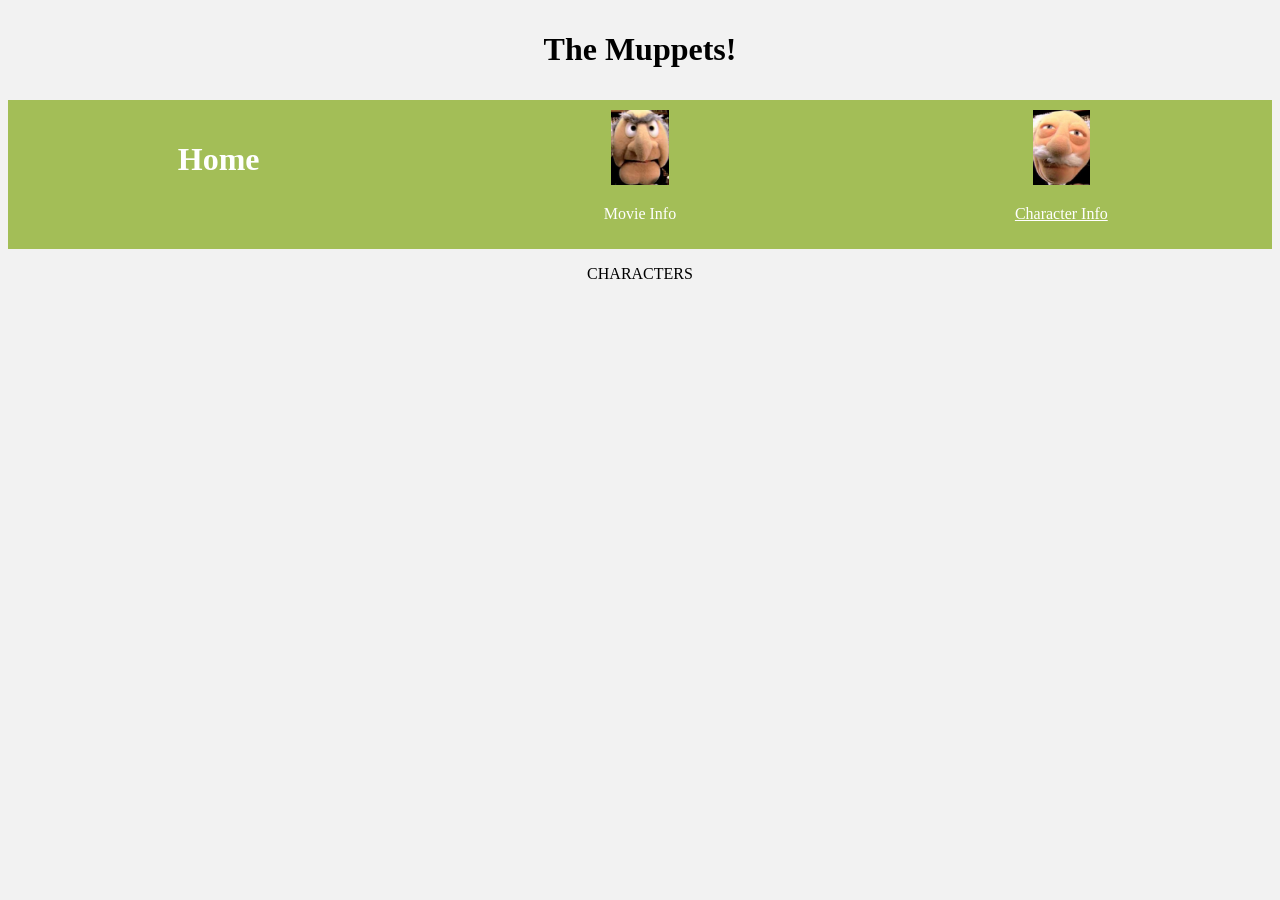
==== characters.html @ 44ce30d8 "nav bar should work now" ====
<!DOCTYPE html>
<html lang="en">
<head>
    <meta charset="UTF-8">
    <meta name="viewport" content="width=device-width, initial-scale=1.0">
    <link rel="stylesheet" type="text/css" href="styles.css">
    <title>Title</title>
</head>
<body>
    <header>
        <h1>The Muppets!</h1>
        <!-- Navigation Bar -->
        <div class="navbar">
            <a href="index.html">
                <h1>Home</h1>
            </a>

            <a href="movie_media.html" alternate="Waldorf">
                <img src="images/waldorf.jpg">
                <p>Movie Info</p>
            </a>
            <a href="#" alternate="Stadler" class="active">
                <img src="images/statler.jpg">
                <p>Character Info</p>
            </a>
        </div>
    </header>
    <p>CHARACTERS</p>

    


</body>
</html>
---- styles.css ----
/* 
Color palette:
#00385F Blue
#a3be57 Green
#F24405 orange
#F2F2F2 white
#870609 red
*/

* {
    box-sizing: border-box;
}

body {
    background-color: #F2F2F2;
    text-align: center;
}

#wow {
    background-color: cadetblue;
    font-size: 16px;
    margin: 10px;
    padding: 5px;
}

button:hover {
    background-color: lightgray;
}


/* Style the top navigation bar */
.navbar {
    display: flex;
    background-color: #a3be57;
    /* padding: 10px; */
    /* width: 100%; */
    overflow: auto;
    align-content: center;
}

/* Style the navigation bar links */
.navbar a {
    color: white;
    padding: 10px;
    text-decoration: none;
    text-align: center;
    flex: 30%;
}
.navbar img {
    height: 75px;
    /* border: 5px; */
}

/* Change color on hover */
.navbar a:hover {
    background-color: #8aa14a;
    color: black;
    flex: 30%;
    scale: 105%
}
.navbar .active {
    text-decoration: underline;
}


h1 {
    padding: 10px;
}
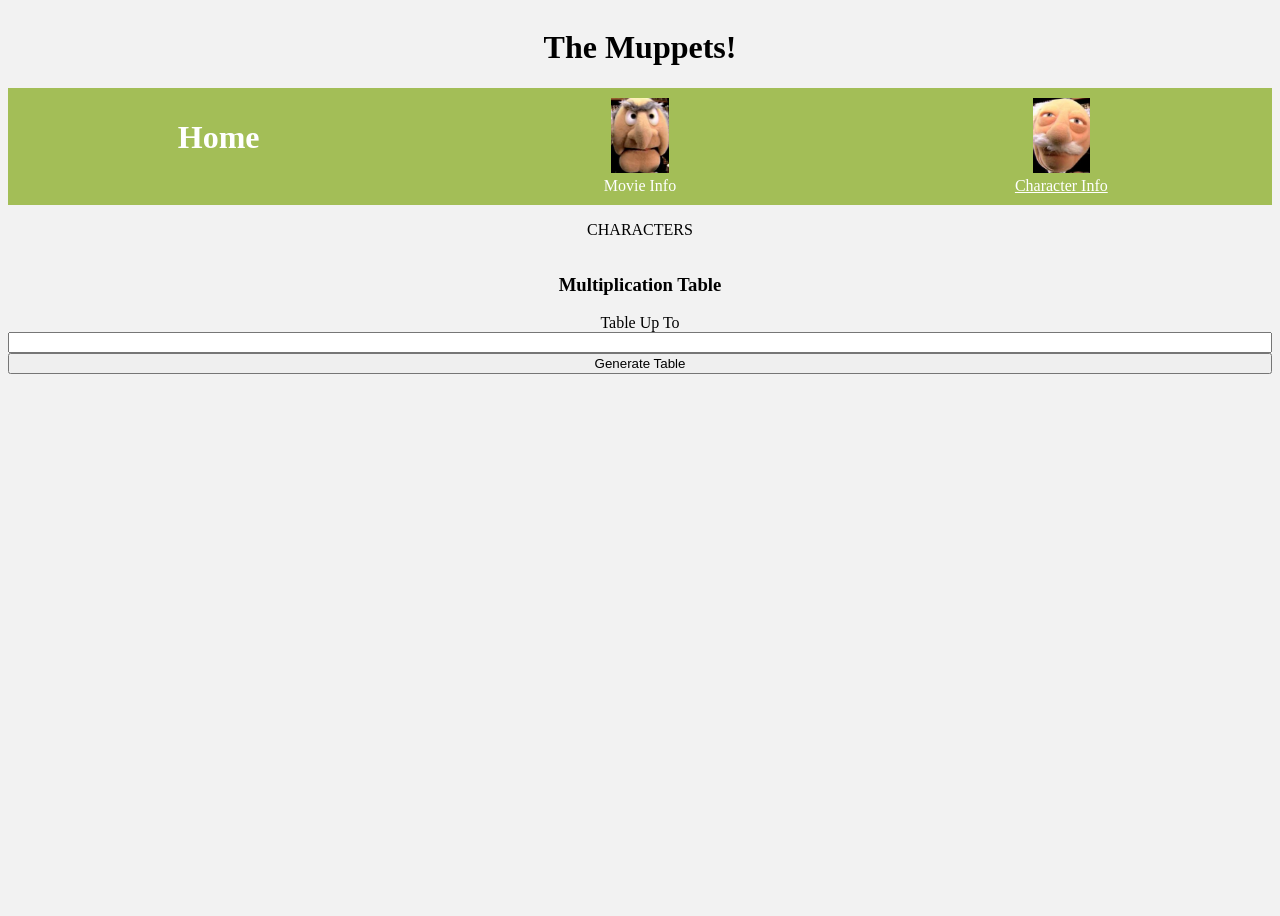
==== commit b00cdb74: "uploaded some muppet imgs" ====
--- a/characters.html
+++ b/characters.html
@@ -27,6 +27,30 @@
     </header>
     <p>CHARACTERS</p>
 
+    <script>
+            function createtable() {
+                let tableHTML = "<table>";
+                
+                for (let i=0; i <= tableMax; i++) {
+                    tableHTML += "<tr>";
+                    for (let j=1; j <= tableMax; j++) {
+                        tableHTML += "<td>" + i * j + "</td>";
+                    }
+                    tableHTML += "</tr>";
+                }   
+                                
+                tableHTML += "</table>";
+                
+                document.getElementById("multiplicationTable").innerHTML = tableHTML;
+            }
+        </script>
+        
+        <h3>Multiplication Table</h3>
+        <label for="tableMax">Table Up To</label>
+        <input type="number" id="tableMax">
+        <div id="multiplicationTable"></div>
+        <button onclick="generateMultiplicationTable()">Generate Table</button>
+
     
 
 
--- a/styles.css
+++ b/styles.css
@@ -7,13 +7,16 @@
 #870609 red
 */
 
-* {
+/* * {
     box-sizing: border-box;
-}
+} */
 
 body {
     background-color: #F2F2F2;
     text-align: center;
+    display: flex;
+    flex-direction: column;
+    min-height:100svh;
 }
 
 #wow {
@@ -35,7 +38,8 @@
     /* padding: 10px; */
     /* width: 100%; */
     overflow: auto;
-    align-content: center;
+    /* align-content: center; */
+
 }
 
 /* Style the navigation bar links */
@@ -48,22 +52,31 @@
 }
 .navbar img {
     height: 75px;
-    /* border: 5px; */
 }
 
 /* Change color on hover */
 .navbar a:hover {
     background-color: #8aa14a;
     color: black;
-    flex: 30%;
+    /* flex: 30%; */
     scale: 105%
 }
 .navbar .active {
     text-decoration: underline;
 }
 
-
-h1 {
-    padding: 10px;
+.navbar p {
+    padding: 0;
+    margin: 0;
 }
 
+.home {
+    align-content: center;
+}
+
+footer {
+    background-color: #00385F;
+    color: lightgray;
+    margin-top: auto;
+    font-size: 12px;
+}
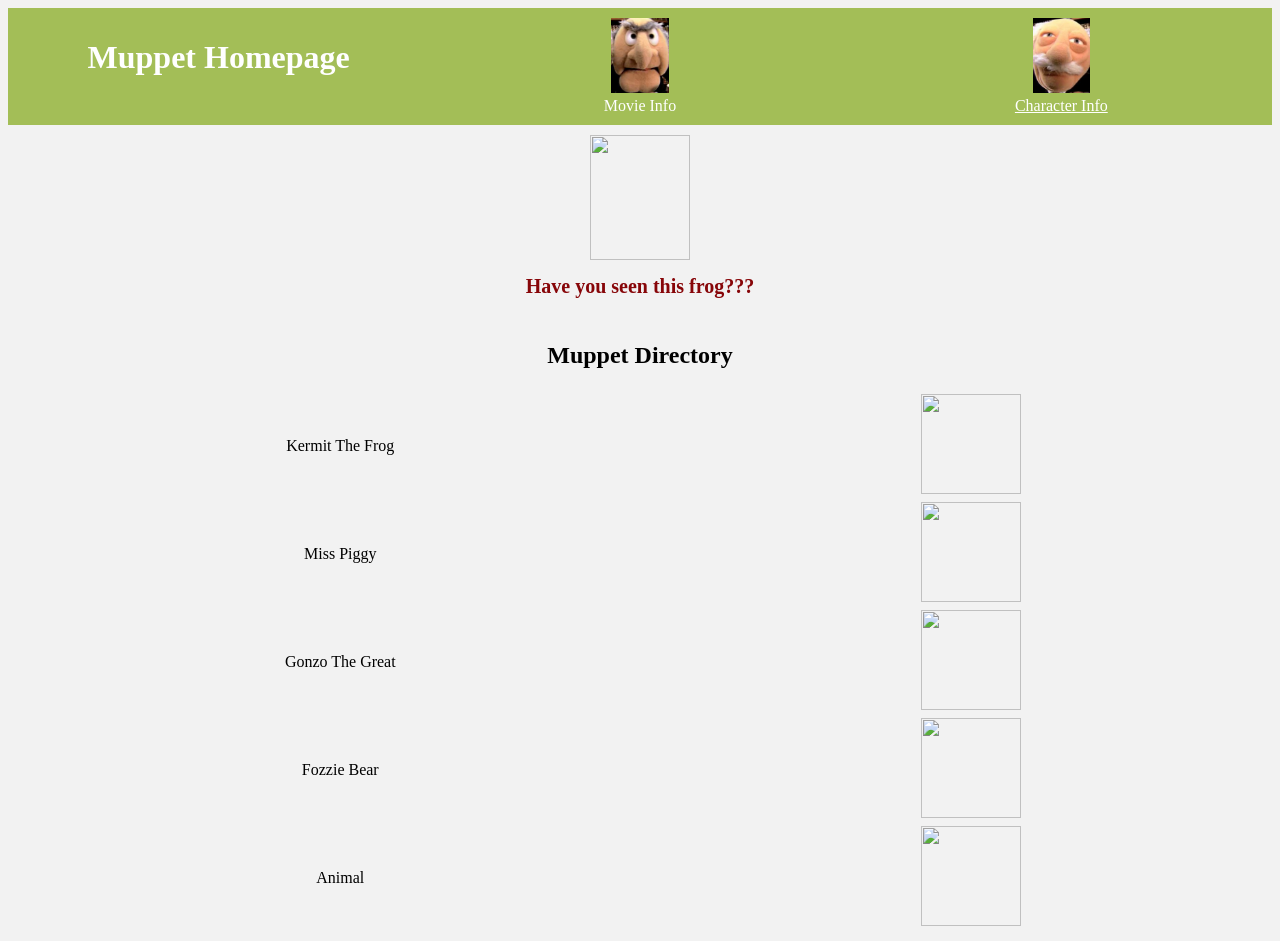
==== commit 88cf96c0: "directory progress" ====
--- a/characters.html
+++ b/characters.html
@@ -8,13 +8,11 @@
 </head>
 <body>
     <header>
-        <h1>The Muppets!</h1>
         <!-- Navigation Bar -->
         <div class="navbar">
             <a href="index.html">
-                <h1>Home</h1>
+                <h1>Muppet Homepage</h1>
             </a>
-
             <a href="movie_media.html" alternate="Waldorf">
                 <img src="images/waldorf.jpg">
                 <p>Movie Info</p>
@@ -25,32 +23,44 @@
             </a>
         </div>
     </header>
-    <p>CHARACTERS</p>
+    <div class="psa">
+        <div>
+            <img src="images/headshots/constantine.png" alternate="Constantine">
+            <h1>Have you seen this frog???</h1>
+        </div>
+    </div>
 
-    <script>
-            function createtable() {
-                let tableHTML = "<table>";
-                
-                for (let i=0; i <= tableMax; i++) {
-                    tableHTML += "<tr>";
-                    for (let j=1; j <= tableMax; j++) {
-                        tableHTML += "<td>" + i * j + "</td>";
-                    }
-                    tableHTML += "</tr>";
-                }   
-                                
-                tableHTML += "</table>";
-                
-                document.getElementById("multiplicationTable").innerHTML = tableHTML;
-            }
-        </script>
-        
-        <h3>Multiplication Table</h3>
-        <label for="tableMax">Table Up To</label>
-        <input type="number" id="tableMax">
-        <div id="multiplicationTable"></div>
-        <button onclick="generateMultiplicationTable()">Generate Table</button>
-
+    <div class="table">
+        <table>
+            <thead>
+                <tr>
+                    <h2>Muppet Directory</h2>
+                </tr>
+            </thead>
+            <tbody>
+                <tr>
+                    <td>Kermit The Frog</td>
+                    <td><img src="images/headshots/kermit.jpg"></td>
+                </tr>
+                <tr>
+                    <td>Miss Piggy</td>
+                    <td><img src="images/headshots/miss_piggy.jpg"></td>
+                </tr>
+                <tr>
+                    <td>Gonzo The Great</td>
+                    <td><img src="images/headshots/gonzo.jpg"></td>
+                </tr>
+                <tr>
+                    <td>Fozzie Bear</td>
+                    <td><img src="images/headshots/fozzie.jpg"></td>
+                </tr>
+                <tr>
+                    <td>Animal</td>
+                    <td><img src="images/headshots/animal.jpg"></td>
+                </tr>
+            </tbody>
+        </table>
+    </div>
     
 
 
--- a/styles.css
+++ b/styles.css
@@ -74,9 +74,36 @@
     align-content: center;
 }
 
+header {
+    position: sticky;
+    top: 0;
+}
+
 footer {
     background-color: #00385F;
     color: lightgray;
     margin-top: auto;
     font-size: 12px;
 }
+
+.table {
+    display: flex;
+    flex-direction: column;
+}
+
+.table img {
+    width:  100px;
+    height: 100px;
+    object-fit: cover;
+}
+
+.psa {
+    padding: 10px;
+    font-size: 10px;
+    color: #870609;
+}
+.psa img {
+    width:  100px;
+    height: 125px;
+    object-fit: cover;
+}
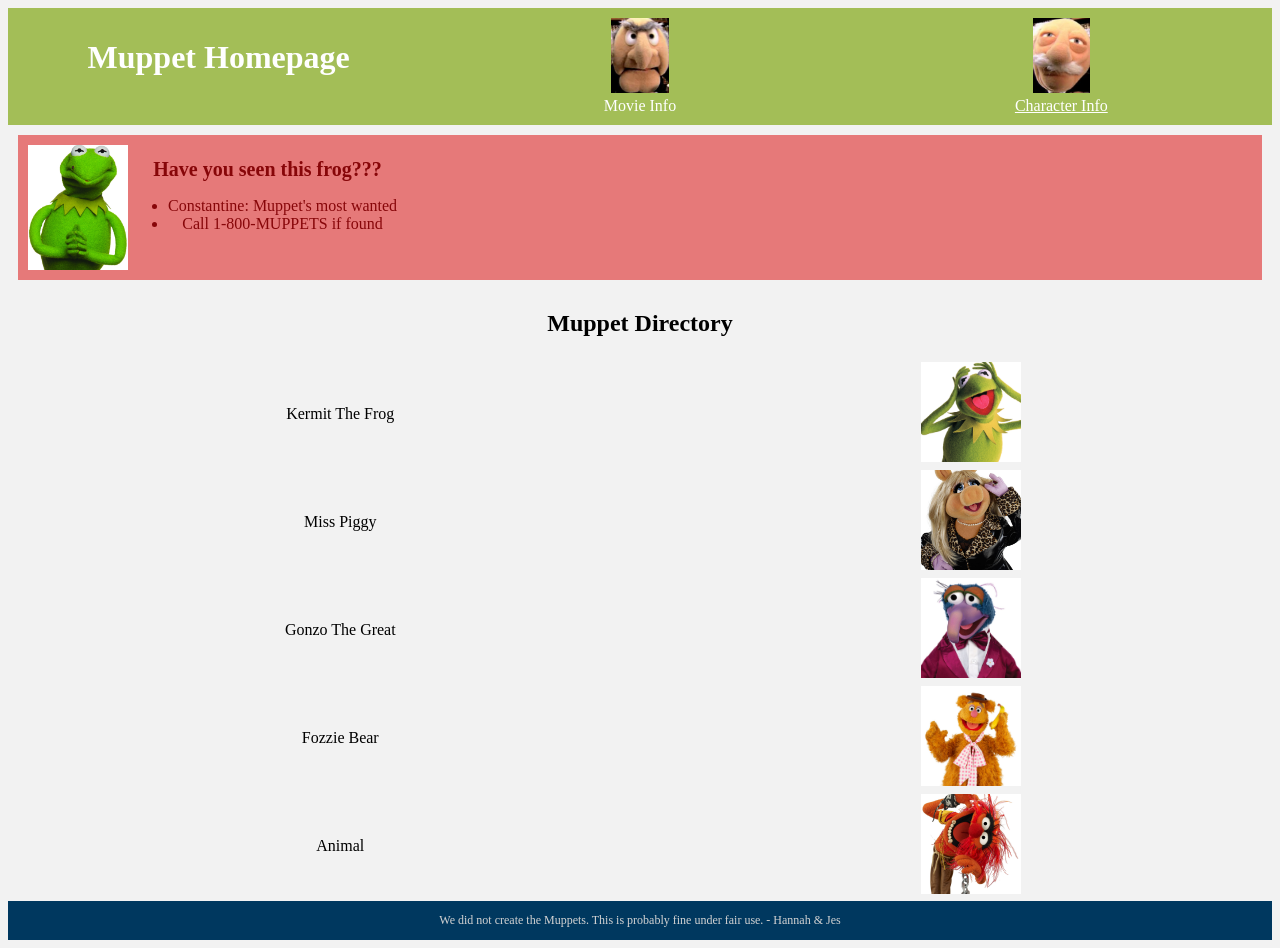
==== commit 211168f5: "most wanted and some images" ====
--- a/characters.html
+++ b/characters.html
@@ -4,7 +4,7 @@
     <meta charset="UTF-8">
     <meta name="viewport" content="width=device-width, initial-scale=1.0">
     <link rel="stylesheet" type="text/css" href="styles.css">
-    <title>Title</title>
+    <title>Character Directory</title>
 </head>
 <body>
     <header>
@@ -24,9 +24,14 @@
         </div>
     </header>
     <div class="psa">
+        <img src="images/headshots/constantine.png" alternate="Constantine">
+
         <div>
-            <img src="images/headshots/constantine.png" alternate="Constantine">
             <h1>Have you seen this frog???</h1>
+            <ul>
+                <li>Constantine: Muppet's most wanted</li>
+                <li>Call 1-800-MUPPETS if found</li>
+            </ul>
         </div>
     </div>
 
@@ -63,6 +68,9 @@
     </div>
     
 
+    <footer>
+        <p>We did not create the Muppets. This is probably fine under fair use. - Hannah & Jes</p>
+    </footer>
 
 </body>
 </html>
--- a/styles.css
+++ b/styles.css
@@ -98,12 +98,22 @@
 }
 
 .psa {
+    display: flex;
     padding: 10px;
-    font-size: 10px;
+    /* font-size: 10px; */
     color: #870609;
+    background-color: rgb(230, 121, 121);
+    margin: 10px;
 }
+
 .psa img {
     width:  100px;
     height: 125px;
     object-fit: cover;
+}
+
+.psa h1 {
+    padding: horizontal=10px;
+    margin-left: 10px;
+    font-size: 20px;
 }
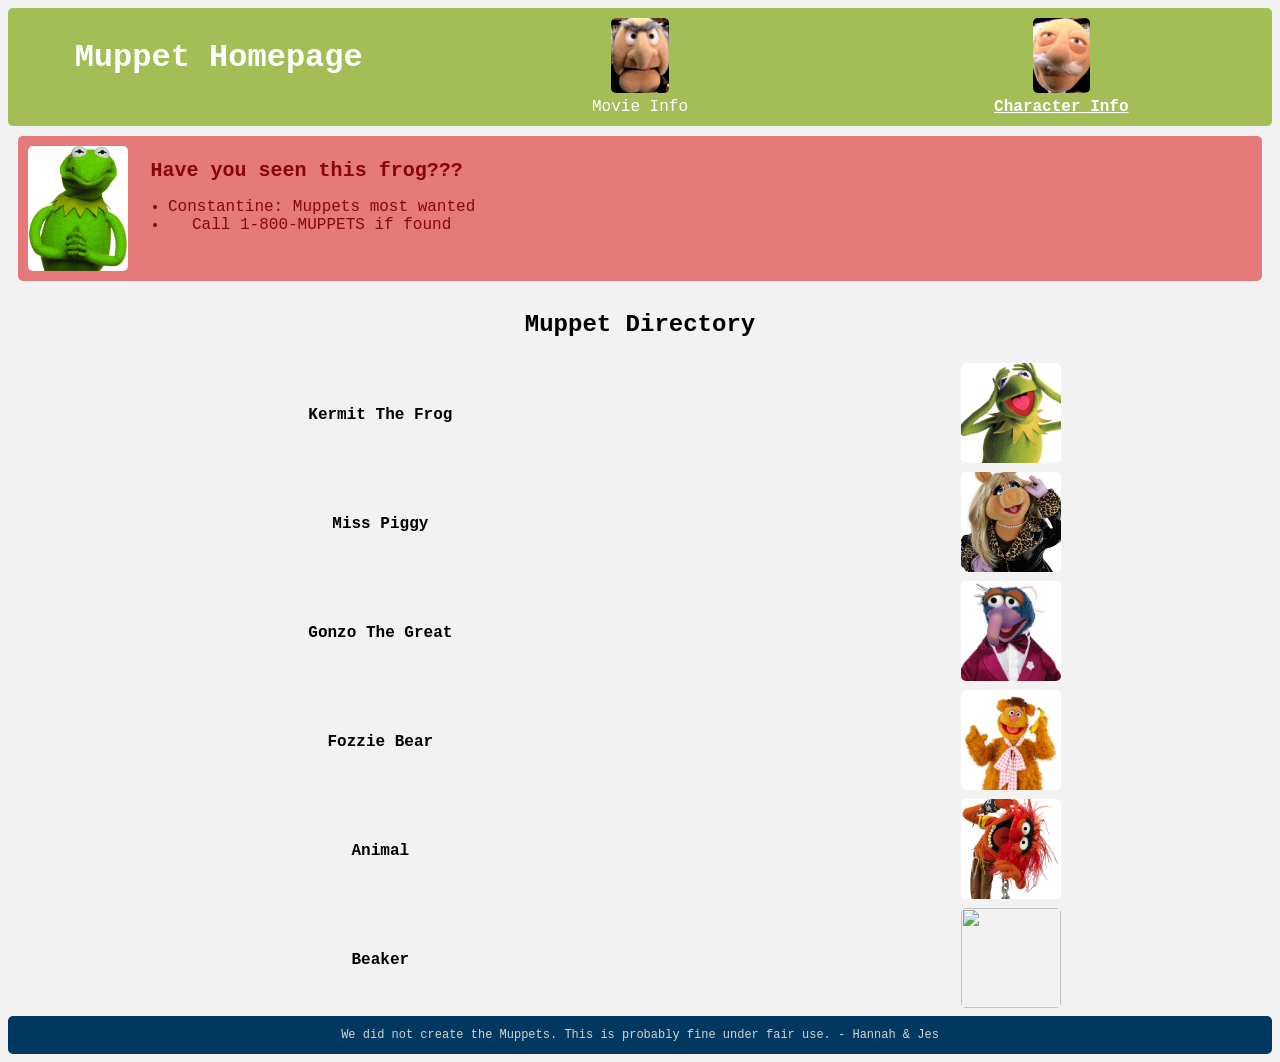
==== commit ae3092e5: "styling and beaker" ====
--- a/characters.html
+++ b/characters.html
@@ -29,13 +29,13 @@
         <div>
             <h1>Have you seen this frog???</h1>
             <ul>
-                <li>Constantine: Muppet's most wanted</li>
+                <li>Constantine: Muppets most wanted</li>
                 <li>Call 1-800-MUPPETS if found</li>
             </ul>
         </div>
     </div>
 
-    <div class="table">
+    <div class="directory">
         <table>
             <thead>
                 <tr>
@@ -44,24 +44,28 @@
             </thead>
             <tbody>
                 <tr>
-                    <td>Kermit The Frog</td>
+                    <td class="name">Kermit The Frog</td>
                     <td><img src="images/headshots/kermit.jpg"></td>
                 </tr>
                 <tr>
-                    <td>Miss Piggy</td>
+                    <td class="name">Miss Piggy</td>
                     <td><img src="images/headshots/miss_piggy.jpg"></td>
                 </tr>
                 <tr>
-                    <td>Gonzo The Great</td>
+                    <td class="name">Gonzo The Great</td>
                     <td><img src="images/headshots/gonzo.jpg"></td>
                 </tr>
                 <tr>
-                    <td>Fozzie Bear</td>
+                    <td class="name">Fozzie Bear</td>
                     <td><img src="images/headshots/fozzie.jpg"></td>
                 </tr>
                 <tr>
-                    <td>Animal</td>
+                    <td class="name">Animal</td>
                     <td><img src="images/headshots/animal.jpg"></td>
+                </tr>
+                <tr>
+                    <td class="name">Beaker</td>
+                    <td><img src="images/headshots/beaker.png"></td>
                 </tr>
             </tbody>
         </table>
--- a/styles.css
+++ b/styles.css
@@ -7,9 +7,10 @@
 #870609 red
 */
 
-/* * {
-    box-sizing: border-box;
-} */
+* {
+    border-radius: 5px;
+    font-family: 'Courier New', Courier, monospace;
+}
 
 body {
     background-color: #F2F2F2;
@@ -35,11 +36,7 @@
 .navbar {
     display: flex;
     background-color: #a3be57;
-    /* padding: 10px; */
-    /* width: 100%; */
     overflow: auto;
-    /* align-content: center; */
-
 }
 
 /* Style the navigation bar links */
@@ -63,6 +60,7 @@
 }
 .navbar .active {
     text-decoration: underline;
+    font-weight: bold;
 }
 
 .navbar p {
@@ -86,15 +84,19 @@
     font-size: 12px;
 }
 
-.table {
+.directory {
     display: flex;
     flex-direction: column;
 }
 
-.table img {
+.directory img {
     width:  100px;
     height: 100px;
     object-fit: cover;
+}
+
+.name {
+    font-weight: bold;
 }
 
 .psa {
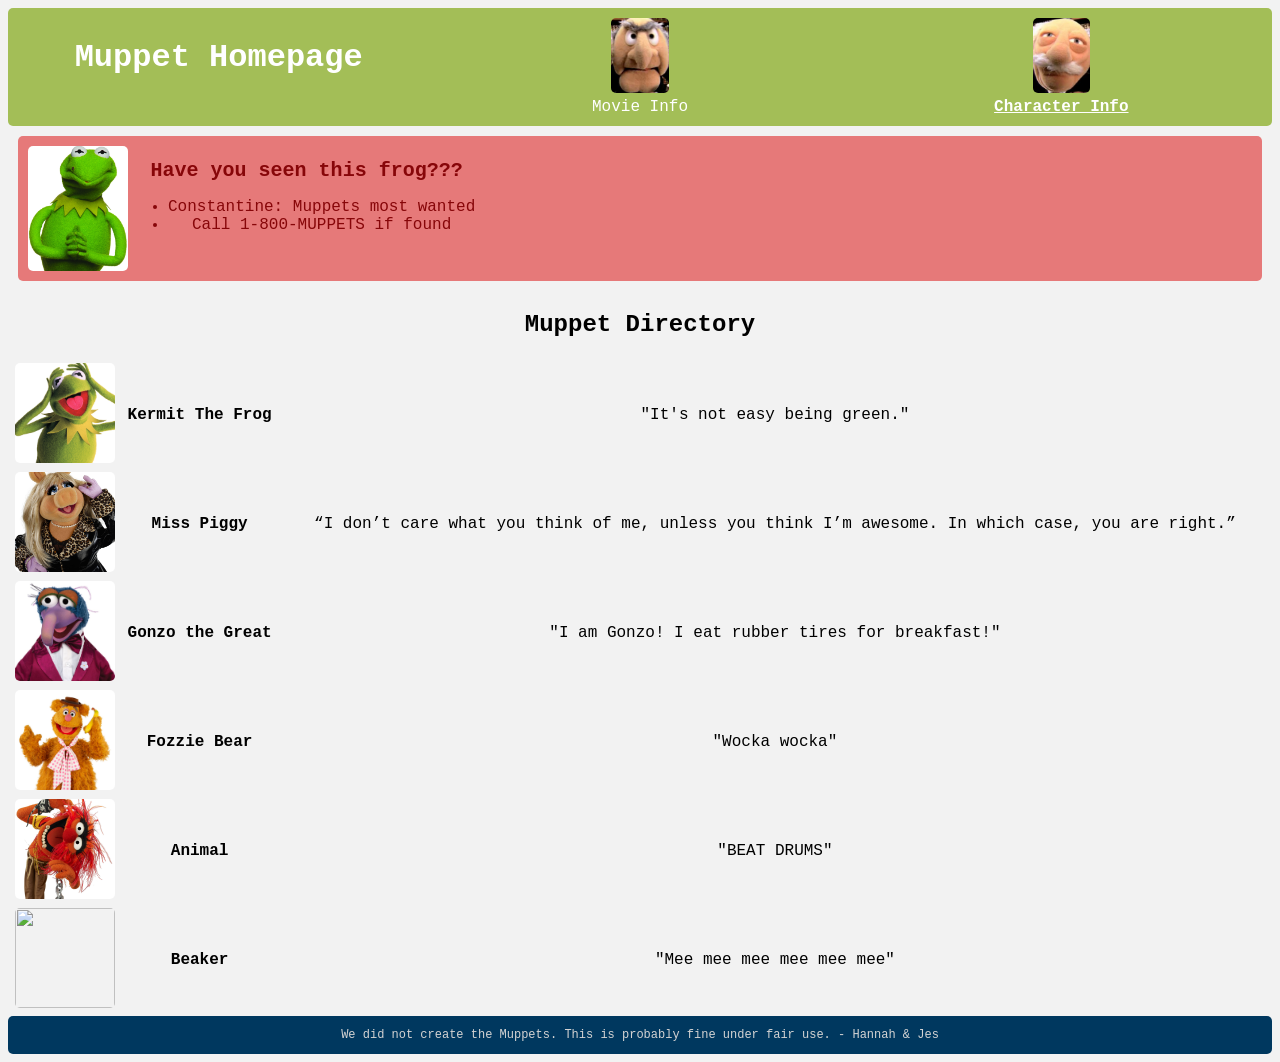
==== commit 4563a1f7: "added quotes" ====
--- a/characters.html
+++ b/characters.html
@@ -44,28 +44,35 @@
             </thead>
             <tbody>
                 <tr>
+                    <td><img src="images/headshots/kermit.jpg"></td>
                     <td class="name">Kermit The Frog</td>
-                    <td><img src="images/headshots/kermit.jpg"></td>
+                    <td>"It's not easy being green."</td>
                 </tr>
                 <tr>
+                    <td><img src="images/headshots/miss_piggy.jpg"></td>
                     <td class="name">Miss Piggy</td>
-                    <td><img src="images/headshots/miss_piggy.jpg"></td>
+                    <td>“I don’t care what you think of me, unless you think I’m awesome. In which case, you are right.”</td>
                 </tr>
                 <tr>
-                    <td class="name">Gonzo The Great</td>
                     <td><img src="images/headshots/gonzo.jpg"></td>
+                    <td class="name">Gonzo the Great</td>
+                    <td>"I am Gonzo! I eat rubber tires for breakfast!"</td>
                 </tr>
                 <tr>
+                    <td><img src="images/headshots/fozzie.jpg"></td>
                     <td class="name">Fozzie Bear</td>
-                    <td><img src="images/headshots/fozzie.jpg"></td>
+                    <td>"Wocka wocka"</td>
                 </tr>
                 <tr>
+                    <td><img src="images/headshots/animal.jpg"></td>
                     <td class="name">Animal</td>
-                    <td><img src="images/headshots/animal.jpg"></td>
+                    <td>"BEAT DRUMS"</td>
                 </tr>
                 <tr>
+                    <td><img src="images/headshots/beaker.png"></td>
+
                     <td class="name">Beaker</td>
-                    <td><img src="images/headshots/beaker.png"></td>
+                    <td>"Mee mee mee mee mee mee"</td>
                 </tr>
             </tbody>
         </table>
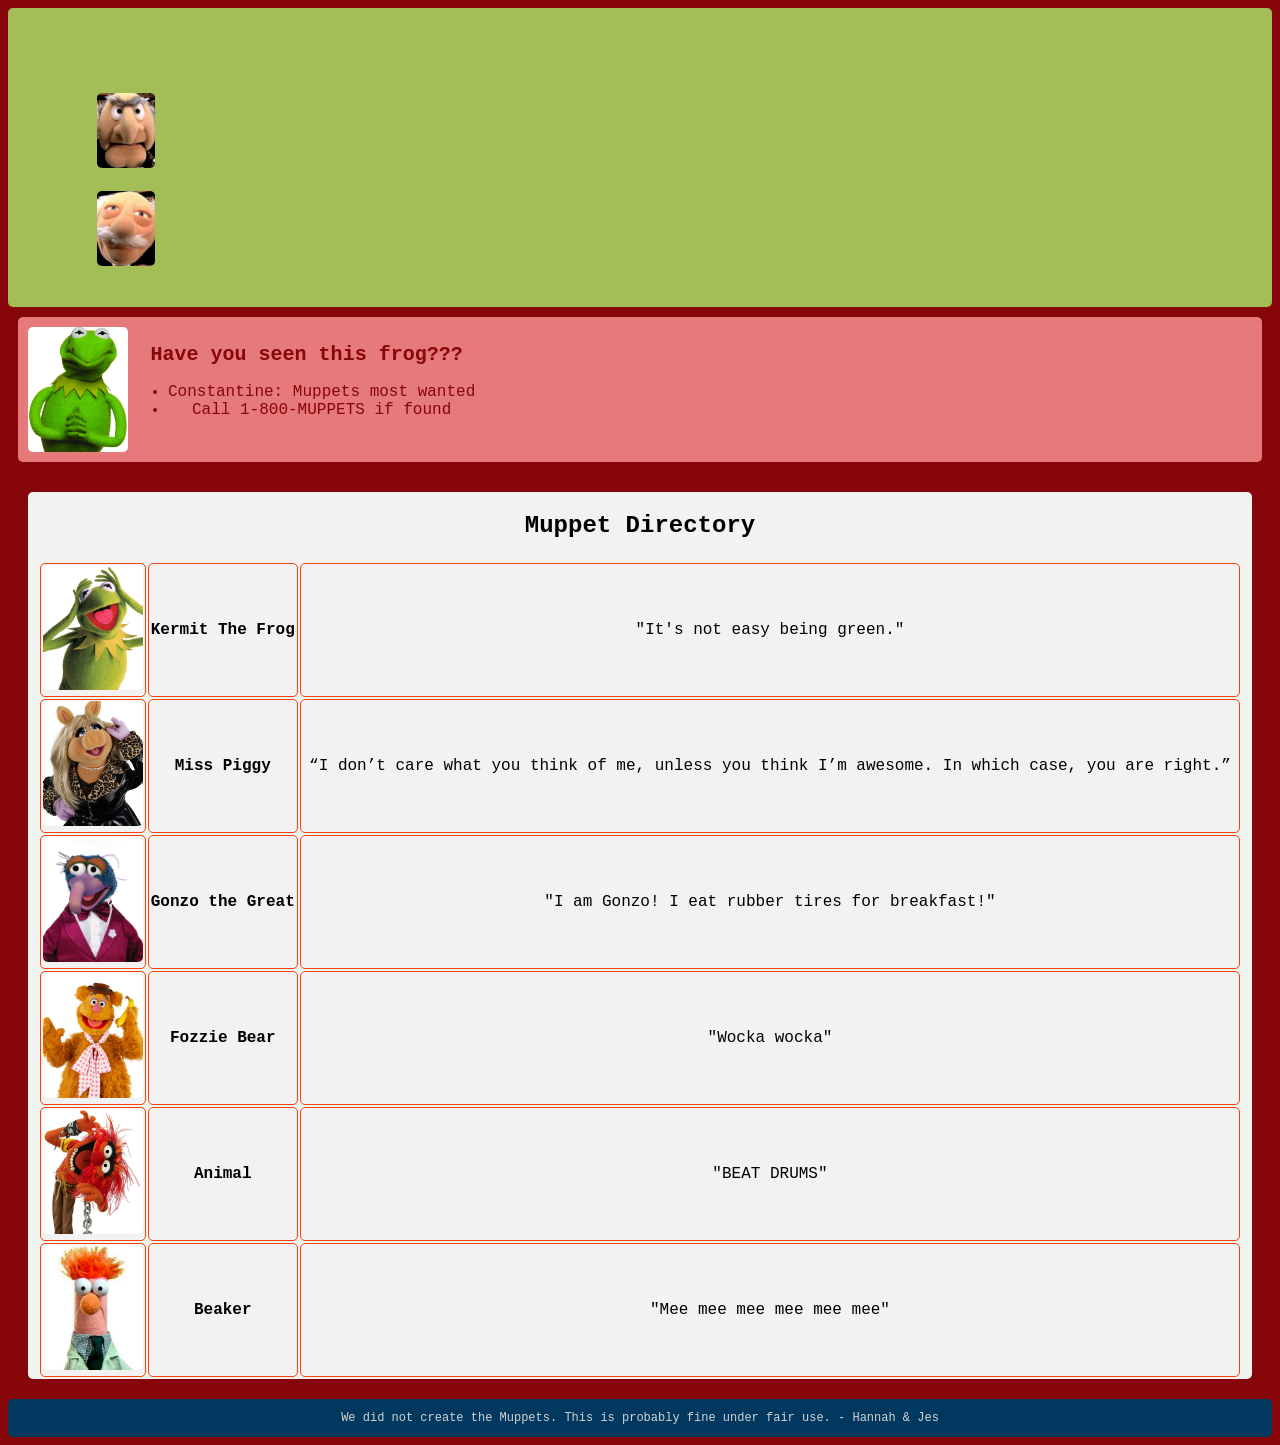
==== commit 64c5dcce: "semantics" ====
--- a/characters.html
+++ b/characters.html
@@ -10,29 +10,33 @@
     <header>
         <!-- Navigation Bar -->
         <div class="navbar">
-            <a href="index.html">
-                <h1>Muppet Homepage</h1>
-            </a>
-            <a href="movie_media.html" alternate="Waldorf">
-                <img src="images/waldorf.jpg">
-                <p>Movie Info</p>
-            </a>
-            <a href="#" alternate="Stadler" class="active">
-                <img src="images/statler.jpg">
-                <p>Character Info</p>
-            </a>
+            <nav>
+                <a href="index.html">
+                    <h1>Muppet Homepage</h1>
+                </a>
+                <a href="movie_media.html" alternate="Waldorf">
+                    <img src="images/waldorf.jpg">
+                    <p>Movie Info</p>
+                </a>
+                <a href="#" alternate="Stadler" class="active">
+                    <img src="images/statler.jpg">
+                    <p>Character Info</p>
+                </a>
+            </nav>
         </div>
     </header>
     <div class="psa">
         <img src="images/headshots/constantine.png" alternate="Constantine">
 
-        <div>
-            <h1>Have you seen this frog???</h1>
-            <ul>
-                <li>Constantine: Muppets most wanted</li>
-                <li>Call 1-800-MUPPETS if found</li>
-            </ul>
-        </div>
+        <section>
+            <div>
+                <h1>Have you seen this frog???</h1>
+                <ul>
+                    <li>Constantine: Muppets most wanted</li>
+                    <li>Call 1-800-MUPPETS if found</li>
+                </ul>
+            </div>
+        </section>
     </div>
 
     <div class="directory">
--- a/styles.css
+++ b/styles.css
@@ -13,7 +13,7 @@
 }
 
 body {
-    background-color: #F2F2F2;
+    background-color:#870609;
     text-align: center;
     display: flex;
     flex-direction: column;
@@ -87,11 +87,44 @@
 .directory {
     display: flex;
     flex-direction: column;
+    margin: horizontal=10%;
+    padding-left: 10px;
+    padding-right: 10px;
+    background-color: #F2F2F2;
+    margin: 20px;
+    
 }
 
 .directory img {
     width:  100px;
-    height: 100px;
+    height: 125px;
+    object-fit: cover;
+}
+
+
+.movies {
+    display: flex;
+    background-color: #F2F2F2;
+    flex-direction: column;
+    margin: horizontal=10%;
+    padding-left: 10%;
+    padding-right: 10%;
+    margin: 20px;
+}
+
+.movies th, td {
+    border: 1px solid #F24405;
+}
+
+.movies a {
+    color: #a3be57;
+    background-color: transparent;
+    text-decoration: none;
+}
+
+.movies img {
+    width:  100px;
+    height: 125px;
     object-fit: cover;
 }
 
@@ -118,4 +151,16 @@
     padding: horizontal=10px;
     margin-left: 10px;
     font-size: 20px;
-}+}
+
+a:link {
+    color: #a3be57;
+    background-color: transparent;
+    text-decoration: underline;
+}
+
+thead {
+    font-weight: bold;
+}
+
+@media screen and (max-width: 700px) {.navbar { flex-direction: column; } }
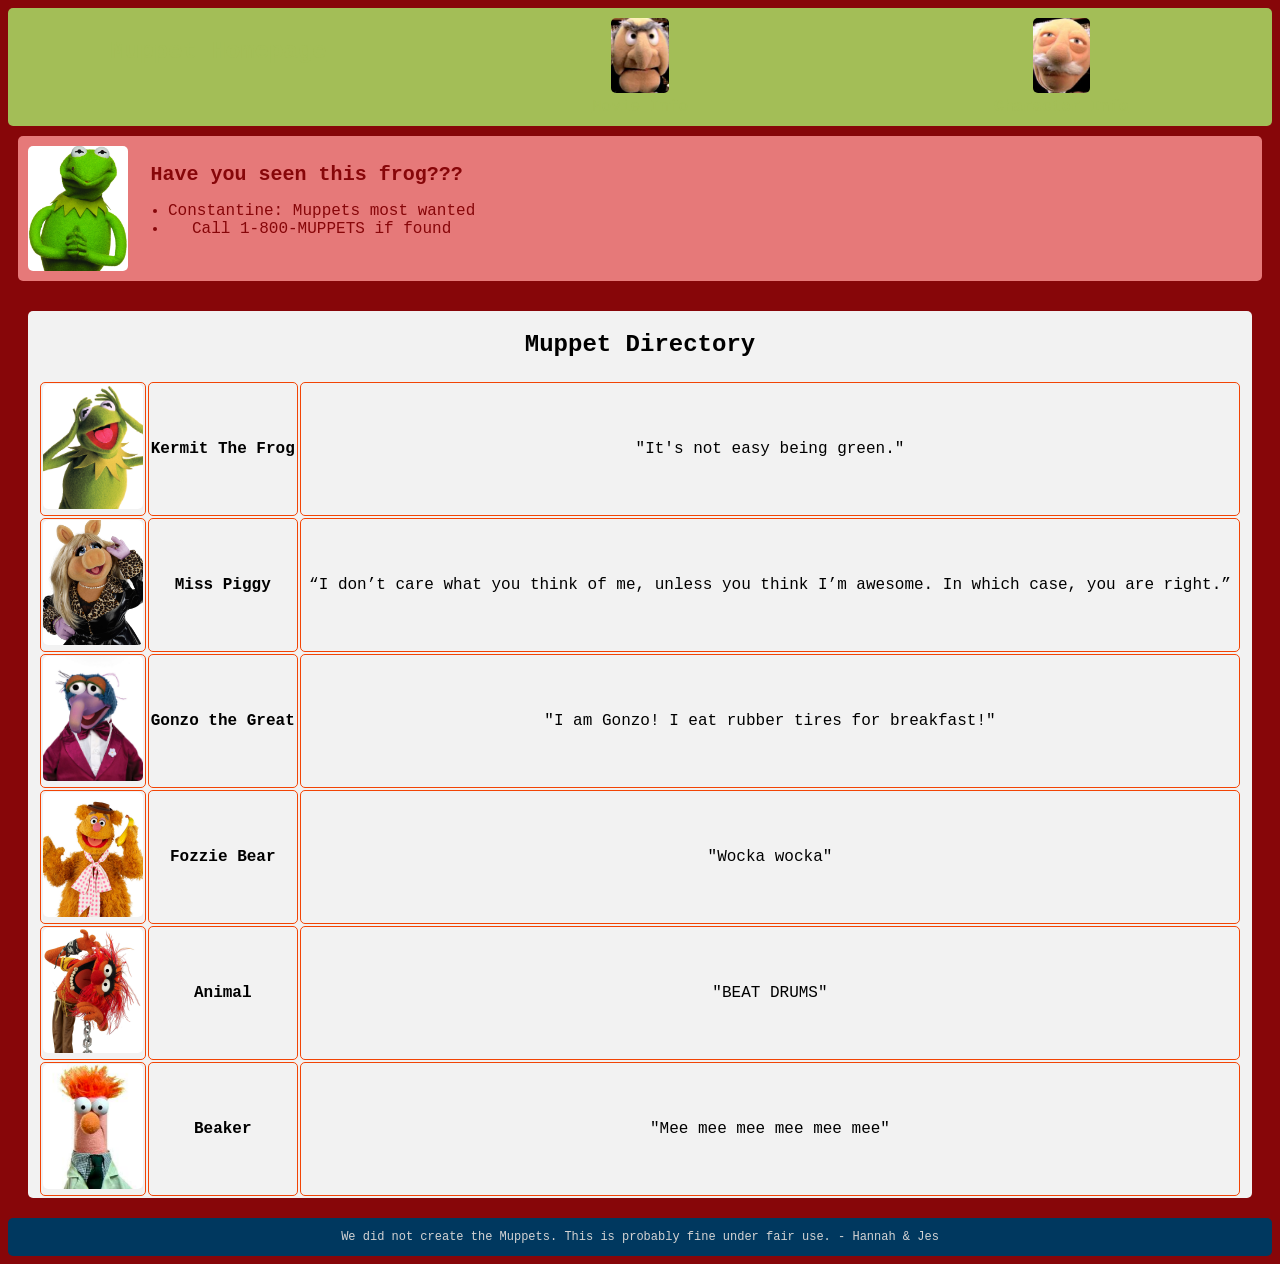
==== commit 572944dc: "nav stuff" ====
--- a/characters.html
+++ b/characters.html
@@ -9,8 +9,8 @@
 <body>
     <header>
         <!-- Navigation Bar -->
-        <div class="navbar">
-            <nav>
+        <nav>
+            <div class="navbar">
                 <a href="index.html">
                     <h1>Muppet Homepage</h1>
                 </a>
@@ -22,8 +22,8 @@
                     <img src="images/statler.jpg">
                     <p>Character Info</p>
                 </a>
-            </nav>
-        </div>
+            </div>
+        </nav>
     </header>
     <div class="psa">
         <img src="images/headshots/constantine.png" alternate="Constantine">
